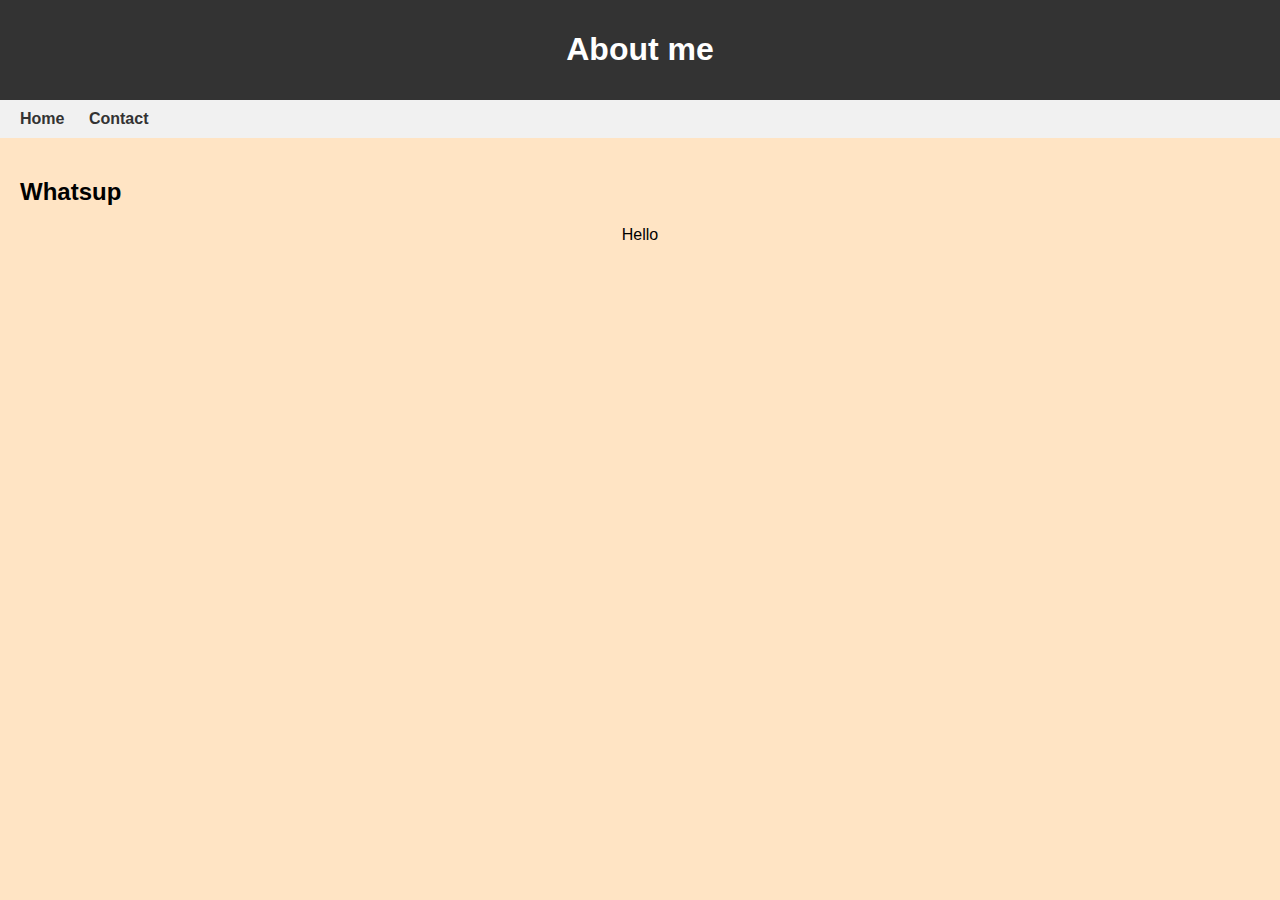
==== About.html @ f4013c04 "first commit" ====
<!DOCTYPE html>
<html lang="en">

<head>
    <meta charset="UTF-8">
    <meta name="viewport" content="width=device-width, initial-scale=1.0">
    <link rel="stylesheet" href="app.css">
    <title>Fahad Hasan</title>
</head>

<body>

    <header>
        <h1>About me</h1>
    </header>

    <nav>
        <a href="Index.html">Home</a>
        <a href="#">Contact</a>
    </nav>

    <section>
        <h2>Whatsup</h2>
        <p>Hello</p>
    </section>
</body>

</html>
---- app.css ----
/* Add your CSS styles here */
body {
    font-family: Arial, sans-serif;
    margin: 0;
    padding: 0;
    box-sizing: border-box;
    background-color: bisque;
}

header {
    background-color: #333;
    color: white;
    padding: 10px;
    text-align: center;
}

nav {
    background-color: #f1f1f1;
    padding: 10px;
}

nav a {
    margin: 0 10px;
    text-decoration: none;
    color: #333;
    font-weight: bold;
}

section {
    padding: 20px;
}

footer {
    background-color: #333;
    color: white;
    padding: 10px;
    text-align: center;
}

p{
    text-align: center;
}
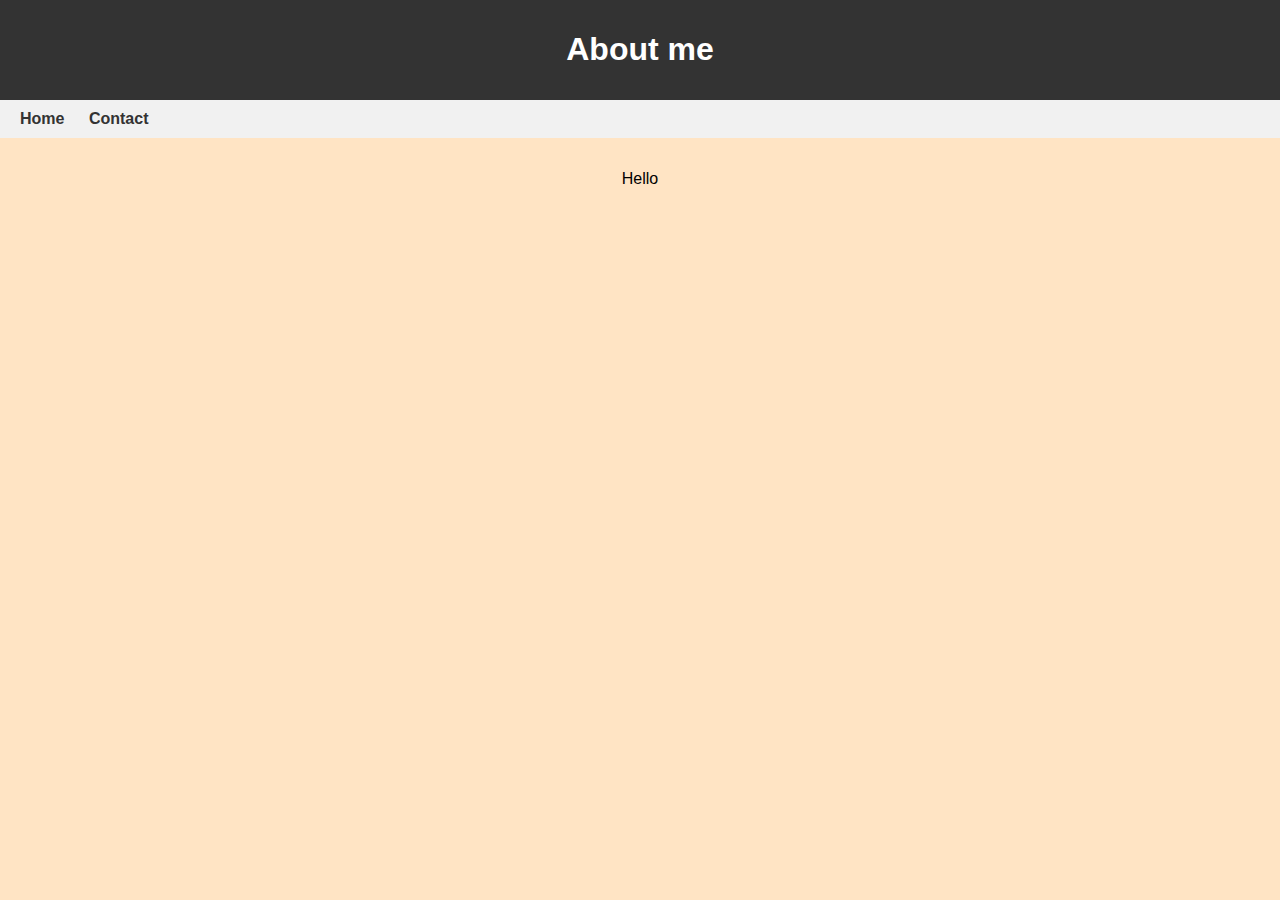
==== commit 54ce3c4d: "ImageAdded" ====
--- a/About.html
+++ b/About.html
@@ -18,11 +18,7 @@
         <a href="Index.html">Home</a>
         <a href="#">Contact</a>
     </nav>
-
-    <section>
-        <h2>Whatsup</h2>
         <p>Hello</p>
-    </section>
 </body>
 
 </html>--- a/app.css
+++ b/app.css
@@ -39,5 +39,27 @@
 }
 
 p{
+    padding-left: 5rem;
+    padding-right: 5rem;
+    padding-top: 1rem;
+    padding-bottom: 2rem;
     text-align: center;
 }
+
+img{
+    display: block;
+    margin-left: 2rem;
+    margin-right: auto;
+    width: 50%;
+}
+
+@media (max-width: 700px){
+    img{
+        height: 70%;
+    }
+}
+
+h2{
+    text-align: center;
+    font-size: 3em;
+}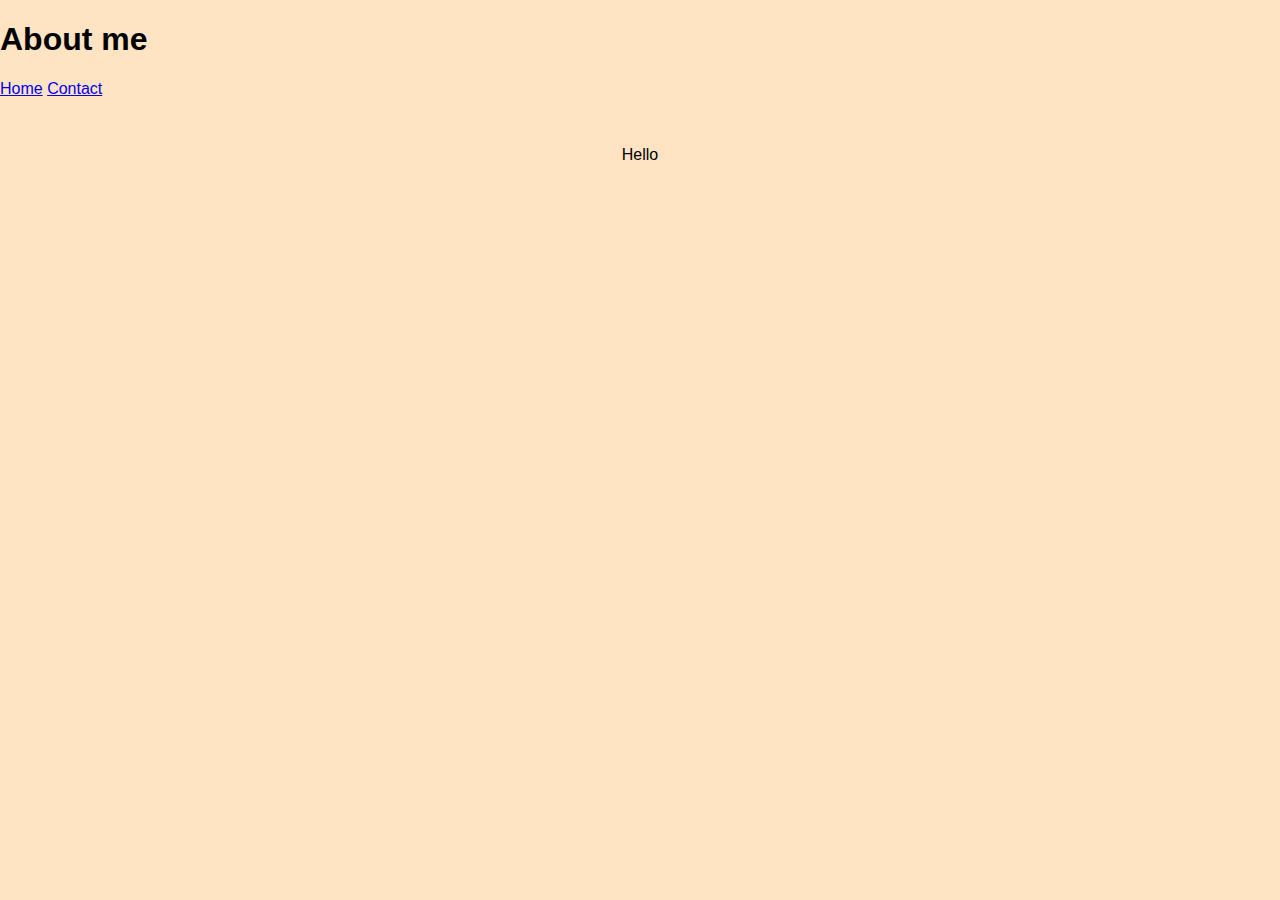
==== commit e07a02e6: "Added sticky header" ====
--- a/About.html
+++ b/About.html
@@ -10,14 +10,14 @@
 
 <body>
 
-    <header>
+
         <h1>About me</h1>
-    </header>
 
-    <nav>
+
+
         <a href="Index.html">Home</a>
         <a href="#">Contact</a>
-    </nav>
+
         <p>Hello</p>
 </body>
 
--- a/app.css
+++ b/app.css
@@ -6,60 +6,62 @@
     padding: 0;
     box-sizing: border-box;
     background-color: bisque;
+
 }
 
-header {
-    background-color: #333;
-    color: white;
-    padding: 10px;
-    text-align: center;
-}
 
-nav {
-    background-color: #f1f1f1;
-    padding: 10px;
-}
-
-nav a {
-    margin: 0 10px;
-    text-decoration: none;
-    color: #333;
-    font-weight: bold;
-}
-
-section {
-    padding: 20px;
-}
-
-footer {
-    background-color: #333;
-    color: white;
-    padding: 10px;
-    text-align: center;
-}
 
 p{
     padding-left: 5rem;
     padding-right: 5rem;
-    padding-top: 1rem;
+    padding-top: 2rem;
     padding-bottom: 2rem;
     text-align: center;
+}
+
+
+
+#HeadCont {
+    align-items: center;
+    position: fixed;
+    width: 100%;
+    background-color: rgb(250, 250, 250);
+    top: 0;
+    padding: 1rem; 
 }
 
 img{
     display: block;
     margin-left: 2rem;
     margin-right: auto;
-    width: 50%;
+    width: 100%;
 }
 
-@media (max-width: 700px){
+@media (max-width: 800px){
+    #TextNextToImg{
+        font-size: 0.6em;
+        padding-left: 2rem;
+        padding-right: 2rem;
+    }
+
     img{
-        height: 70%;
+        width: 50%;
     }
 }
 
 h2{
     text-align: center;
     font-size: 3em;
-}+}
+
+#IMGWITHTEXT{
+    display: flex;
+
+}
+
+#Main{
+
+}
+
+
+
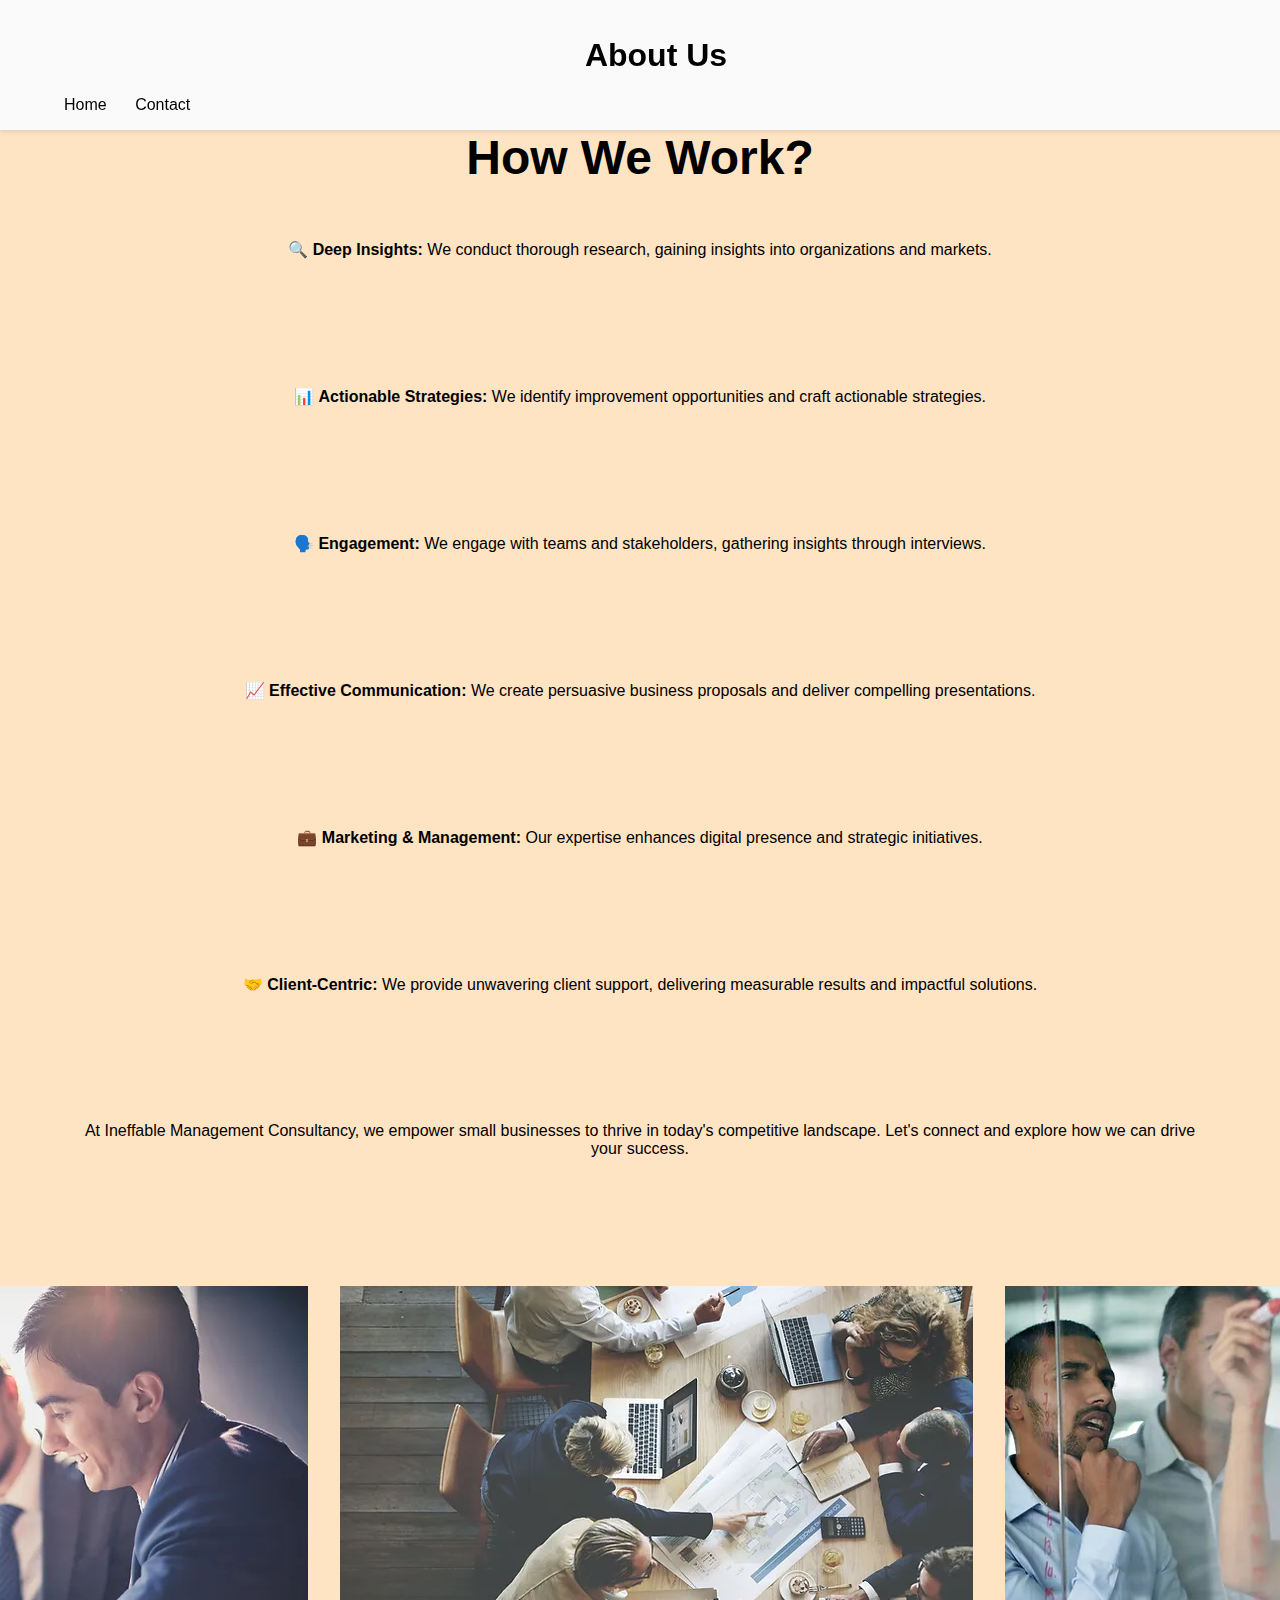
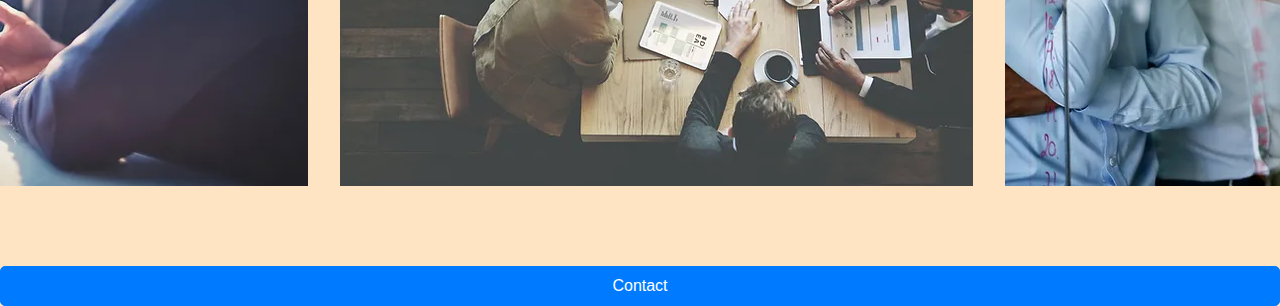
==== commit d6e5c4c2: "Added proper About page" ====
--- a/About.html
+++ b/About.html
@@ -10,15 +10,44 @@
 
 <body>
 
+    <div id='HeadCont'>
 
-        <h1>About me</h1>
+        <h1>About Us</h1>
+        <div id="links">
+             <a href="Index.html" id="links">Home</a>
+             <a href="Contact.html" id="links">Contact</a>
+        </div>
+    </div>
+    
+<div id="Main">
+
+    <div id="HowWeWork">
+        <h2>How We Work?</h2>
+        <p>🔍 <strong>Deep Insights:</strong> We conduct thorough research, gaining insights into organizations and markets.</p>
+
+        <p>📊 <strong>Actionable Strategies:</strong> We identify improvement opportunities and craft actionable strategies.</p>
+        
+        <p>🗣️ <strong>Engagement:</strong> We engage with teams and stakeholders, gathering insights through interviews.</p>
+        
+        <p>📈 <strong>Effective Communication:</strong> We create persuasive business proposals and deliver compelling presentations.</p>
+        
+        <p>💼 <strong>Marketing & Management:</strong> Our expertise enhances digital presence and strategic initiatives.</p>
+        
+        <p>🤝 <strong>Client-Centric:</strong> We provide unwavering client support, delivering measurable results and impactful solutions.</p>
+        
+        <p>At Ineffable Management Consultancy, we empower small businesses to thrive in today's competitive landscape. Let's connect and explore how we can drive your success.</p>
+    </div>
 
 
 
-        <a href="Index.html">Home</a>
-        <a href="#">Contact</a>
 
-        <p>Hello</p>
+    </div>  
+   <div id ='Pics'>
+    <img src="./src/Meeting2.webp">
+    <img src="./src/MeetingTable.webp">
+    <img src="./src/People.webp">
+</div>
+    <a href="Contact.html" id="ContactButton">Contact</a>
 </body>
 
 </html>--- a/app.css
+++ b/app.css
@@ -1,67 +1,238 @@
-
-/* Add your CSS styles here */
 body {
     font-family: Arial, sans-serif;
     margin: 0;
     padding: 0;
     box-sizing: border-box;
     background-color: bisque;
-
-}
-
-
-
-p{
-    padding-left: 5rem;
-    padding-right: 5rem;
-    padding-top: 2rem;
-    padding-bottom: 2rem;
-    text-align: center;
-}
-
-
+}
+
+p {
+    padding: 2rem 5rem;
+    text-align: center;
+}
+
+h1{
+    text-align: center;
+}
 
 #HeadCont {
-    align-items: center;
     position: fixed;
     width: 100%;
-    background-color: rgb(250, 250, 250);
+    background-color: #fafafa;
     top: 0;
-    padding: 1rem; 
-}
-
-img{
+    padding: 1rem;
+    box-shadow: 0 2px 4px rgba(0, 0, 0, 0.1); /* Add a subtle shadow for depth */
+    z-index: 1;
+}
+
+img {
     display: block;
     margin-left: 2rem;
     margin-right: auto;
     width: 100%;
-}
-
-@media (max-width: 800px){
+ 
+}
+
+p{
+    padding-top: 5rem;
+}
+@media (max-width: 800px) {
+    p {
+        padding: 2rem;
+        font-size: 1rem;
+    }
+
+    img {
+        width: 50%;
+    }
+
+    
+}
+
+@media (max-width: 600px) {
+    p {
+        padding: 1rem;
+        font-size: 0.7rem;
+    }
+
+    img {
+        width: 50%;
+    }
+
+    h2 {
+        font-size: 2rem;
+    }
+
+    a {
+        font-size: 0.9rem;
+        margin-left: 0.3rem;
+    }
+}
+
+@media (max-width: 500px) {
+
+    a {
+        font-size: 0.7rem;
+        
+    }
+}
+
+#links{
+    color: #000;
+    text-decoration: none;
+    transition: color 0.3s ease; /* Smooth transition for link color */
+    margin-left: 1.5rem;
+    justify-content: space-between;
+}
+
+
+h3{
+    text-align: center;
+    font-size: 3rem;
+}
+
+#IMGWITHTEXT {
+    display: flex;
+    align-items: center;
+}
+
+#Main {
+    margin-top: 10rem;
+
+}
+
+
+
+a:hover {
+    color: #555; /* Darken link color on hover */
+    text-decoration: underline;
+}
+
+h2 {
+    font-size: 3rem;
+    position: absolute;
+    top: 10%; /* Adjust the top value to position it where you want */
+    left: 50%;
+    transform: translateX(-50%);
+}
+
+
+@media (min-width: 1300px) {
+
     #TextNextToImg{
-        font-size: 0.6em;
-        padding-left: 2rem;
-        padding-right: 2rem;
-    }
-
-    img{
-        width: 50%;
-    }
-}
-
-h2{
-    text-align: center;
-    font-size: 3em;
-}
-
-#IMGWITHTEXT{
+        font-size: larger;
+    }
+
+}
+
+@media (min-width: 1000px) {
+
+    #TextNextToImg{
+        font-size: larger;
+    }
+
+}
+
+@media (max-width: 800px) {
+
+    h2 {
+        font-size: 2rem;
+    }
+}
+
+@media (max-width: 600px) {
+
+    h2 {
+        font-size: 1rem;
+    }
+
+}
+
+#mpic{
+    display: block;
+    width: 60%;
+    margin-left: auto;
+    margin-right: auto;
+    z-index: 0;
+}
+
+
+#Title{
+    text-align: center;
+    position: relative;
+}
+
+form{
+    margin-top: 5rem;
+}
+
+button {
+
+    padding: 10px 20px;
+    font-size: 16px;
+    font-weight: bold;
+    text-align: center;
+    text-decoration: none;
+    cursor: pointer;
+    border: none;
+    border-radius: 5px;
+    color: #fff;
+    background-color: #3498db;
+    transition: background-color 0.3s ease;
+  }
+
+  button:hover {
+    background-color: #2980b9;
+  }
+
+
+input[type="text"],
+input[type="email"],
+input[type="password"],
+input[type="submit"] {
+  display: block;
+  width: 100%;
+  padding: 1rem;
+  margin-bottom: 15px;
+  border: 1px solid #ccc;
+  border-radius: 5px;
+  box-shadow: inset 0 1px 2px rgba(0, 0, 0, 0.1);
+  transition: border-color 0.3s ease;
+}
+
+
+#HeadCont2 {
+ 
+    background-color: #fafafa;
+    padding: 1rem;
+    box-shadow: 0 2px 4px rgba(0, 0, 0, 0.1); /* Add a subtle shadow for depth */
+}
+
+#Pics{
+    padding: 5rem;
     display: flex;
-
-}
-
-#Main{
-
-}
-
-
-
+    justify-content: center;
+}
+
+#ContactButton {
+    padding: 10px 20px;
+    display: flex; /* Ensure the link is treated as a block element */
+    justify-content: center;
+    text-align: center; /* Center text within the link */
+    font-size: 16px; /* Adjust the font size as needed */
+    text-decoration: none;
+    background-color: #007bff; /* Set the background color */
+    color: #fff; /* Set the text color */
+    border: 1px solid #007bff; /* Add a border for a button-like appearance */
+    border-radius: 5px; /* Optional: Add rounded corners */
+    cursor: pointer; /* Change cursor on hover for better user experience */
+}
+
+#ContactButton:hover {
+    background-color: #0056b3; /* Change background color on hover */
+    border-color: #0056b3; /* Change border color on hover */
+}
+
+#SkylineGif{
+
+}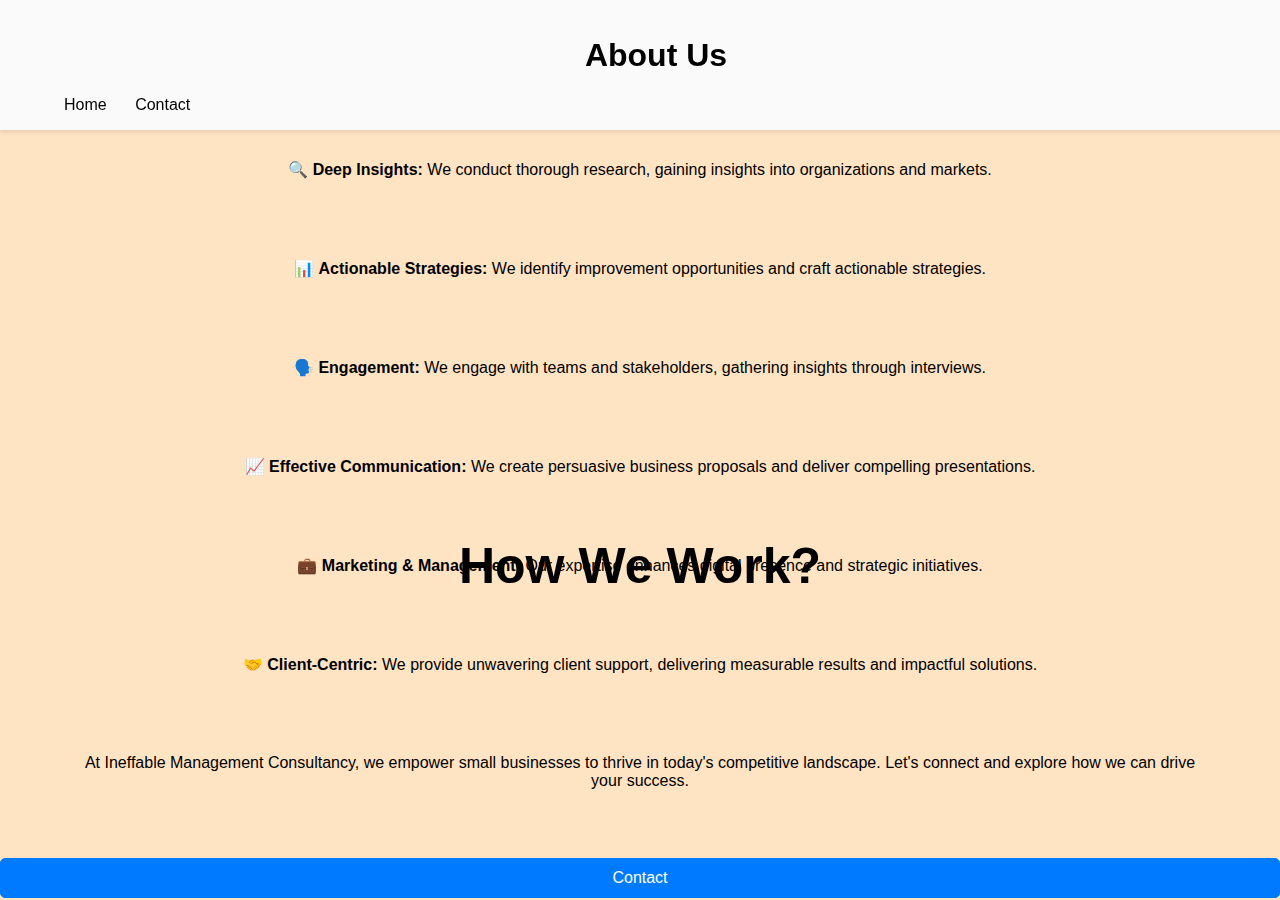
==== commit b3e6554c: "Getting rid of pics on about temp" ====
--- a/About.html
+++ b/About.html
@@ -43,9 +43,9 @@
 
     </div>  
    <div id ='Pics'>
-    <img src="./src/Meeting2.webp">
+    <!-- <img src="./src/Meeting2.webp">
     <img src="./src/MeetingTable.webp">
-    <img src="./src/People.webp">
+    <img src="./src/People.webp"> -->
 </div>
     <a href="Contact.html" id="ContactButton">Contact</a>
 </body>
--- a/app.css
+++ b/app.css
@@ -6,10 +6,7 @@
     background-color: bisque;
 }
 
-p {
-    padding: 2rem 5rem;
-    text-align: center;
-}
+
 
 h1{
     text-align: center;
@@ -22,60 +19,19 @@
     top: 0;
     padding: 1rem;
     box-shadow: 0 2px 4px rgba(0, 0, 0, 0.1); /* Add a subtle shadow for depth */
-    z-index: 1;
-}
-
-img {
+    z-index: 2;
+}
+
+/* img {
     display: block;
     margin-left: 2rem;
     margin-right: auto;
     width: 100%;
  
-}
-
-p{
-    padding-top: 5rem;
-}
-@media (max-width: 800px) {
-    p {
-        padding: 2rem;
-        font-size: 1rem;
-    }
-
-    img {
-        width: 50%;
-    }
-
-    
-}
-
-@media (max-width: 600px) {
-    p {
-        padding: 1rem;
-        font-size: 0.7rem;
-    }
-
-    img {
-        width: 50%;
-    }
-
-    h2 {
-        font-size: 2rem;
-    }
-
-    a {
-        font-size: 0.9rem;
-        margin-left: 0.3rem;
-    }
-}
-
-@media (max-width: 500px) {
-
-    a {
-        font-size: 0.7rem;
-        
-    }
-}
+} */
+
+
+
 
 #links{
     color: #000;
@@ -92,65 +48,27 @@
 }
 
 #IMGWITHTEXT {
+    /* background-color: #4a4a58; */
+    align-items: center;
     display: flex;
-    align-items: center;
-}
-
-#Main {
-    margin-top: 10rem;
-
-}
-
-
+}
+
+
+
+
+#Subheading{
+    font-size: large;
+}
 
 a:hover {
     color: #555; /* Darken link color on hover */
     text-decoration: underline;
 }
 
-h2 {
-    font-size: 3rem;
-    position: absolute;
-    top: 10%; /* Adjust the top value to position it where you want */
-    left: 50%;
-    transform: translateX(-50%);
-}
-
-
-@media (min-width: 1300px) {
-
-    #TextNextToImg{
-        font-size: larger;
-    }
-
-}
-
-@media (min-width: 1000px) {
-
-    #TextNextToImg{
-        font-size: larger;
-    }
-
-}
-
-@media (max-width: 800px) {
-
-    h2 {
-        font-size: 2rem;
-    }
-}
-
-@media (max-width: 600px) {
-
-    h2 {
-        font-size: 1rem;
-    }
-
-}
 
 #mpic{
     display: block;
-    width: 60%;
+    width: 100%;
     margin-left: auto;
     margin-right: auto;
     z-index: 0;
@@ -208,11 +126,145 @@
     box-shadow: 0 2px 4px rgba(0, 0, 0, 0.1); /* Add a subtle shadow for depth */
 }
 
-#Pics{
-    padding: 5rem;
+#Pics {
     display: flex;
-    justify-content: center;
-}
+    flex-wrap: wrap;
+    justify-content: space-around;  /*Center items with space around them */
+    max-width: 100%;
+    padding: 10px; /* Adding padding to the container */
+    box-sizing: border-box;
+}
+
+/* Responsive images within the container */
+#Pics img {
+    max-width: 100%; /* Make sure images don't exceed their container */
+    height: auto; /* Maintain aspect ratio */
+}
+
+
+
+@media screen and (min-width: 0px) {
+    #Main {
+        margin-top: 10.45rem;
+    }
+}
+
+@media screen and (min-width: 536px) {
+    #Main {
+        margin-top: 8rem;
+    }
+}
+
+
+
+@media screen and (max-width: 600px) {
+    #Pics {
+        justify-content: center; /* Center items for smaller screens */
+    }
+
+
+}
+
+@media screen and (min-width: 0px) {
+    h2 {
+        color: #000000;
+        font-size: 15px;
+        position: absolute;
+        top: 55%; /* Adjust the top value to position it where you want */
+        left: 50%;
+        transform: translateX(-50%);
+        z-index: 1;
+    }
+    p {
+        padding: 0.5rem 1rem;
+        text-align: center;
+    }
+}
+
+@media screen and (min-width: 600px) {
+    h2 {
+        color: #000000;
+        font-size: 30px;
+        position: absolute;
+        top: 55%; /* Adjust the top value to position it where you want */
+        left: 50%;
+        transform: translateX(-50%);
+        z-index: 1;
+    }
+
+    p {
+        padding: 2rem 5rem;
+        text-align: center;
+    }
+}
+
+
+@media screen and (min-width: 800px) {
+    h2 {
+        color: #000000;
+        font-size: 40px;
+        position: absolute;
+        top: 55%; /* Adjust the top value to position it where you want */
+        left: 50%;
+        transform: translateX(-50%);
+        z-index: 1;
+    }
+    p {
+        padding: 2rem 5rem;
+        text-align: center;
+    }
+}
+
+@media screen and (min-width: 1000px) {
+    h2 {
+        color: #000000;
+        font-size: 50px;
+        position: absolute;
+        top: 55%; /* Adjust the top value to position it where you want */
+        left: 50%;
+        transform: translateX(-50%);
+        z-index: 1;
+    }
+    p {
+        padding: 2rem 5rem;
+        text-align: center;
+    }
+}
+
+@media screen and (min-width: 1200px) {
+    h2 {
+        color: #000000;
+        font-size: 50px;
+        position: absolute;
+        top: 55%; /* Adjust the top value to position it where you want */
+        left: 50%;
+        transform: translateX(-50%);
+        z-index: 1;
+    }
+    p {
+        padding: 2rem 5rem;
+        text-align: center;
+    }
+}
+
+@media screen and (min-width: 1800px) {
+    h2 {
+        color: #000000;
+        font-size: 60px;
+        position: absolute;
+        top: 55%; /* Adjust the top value to position it where you want */
+        left: 50%;
+        transform: translateX(-50%);
+        z-index: 1;
+    }
+    p {
+        padding: 2rem 5rem;
+        text-align: center;
+    }
+}
+
+
+
 
 #ContactButton {
     padding: 10px 20px;
@@ -233,6 +285,19 @@
     border-color: #0056b3; /* Change border color on hover */
 }
 
-#SkylineGif{
-
-}+
+
+#box{
+    color: #fafafa;
+    position: absolute;
+    top: 60%;
+    left: 50%;
+    transform: translateX(-50%);
+    background-color: #ccc;
+    width: 100%;
+    height: 40%;
+    color: #ccc;
+    opacity: 0.6;
+}
+
+
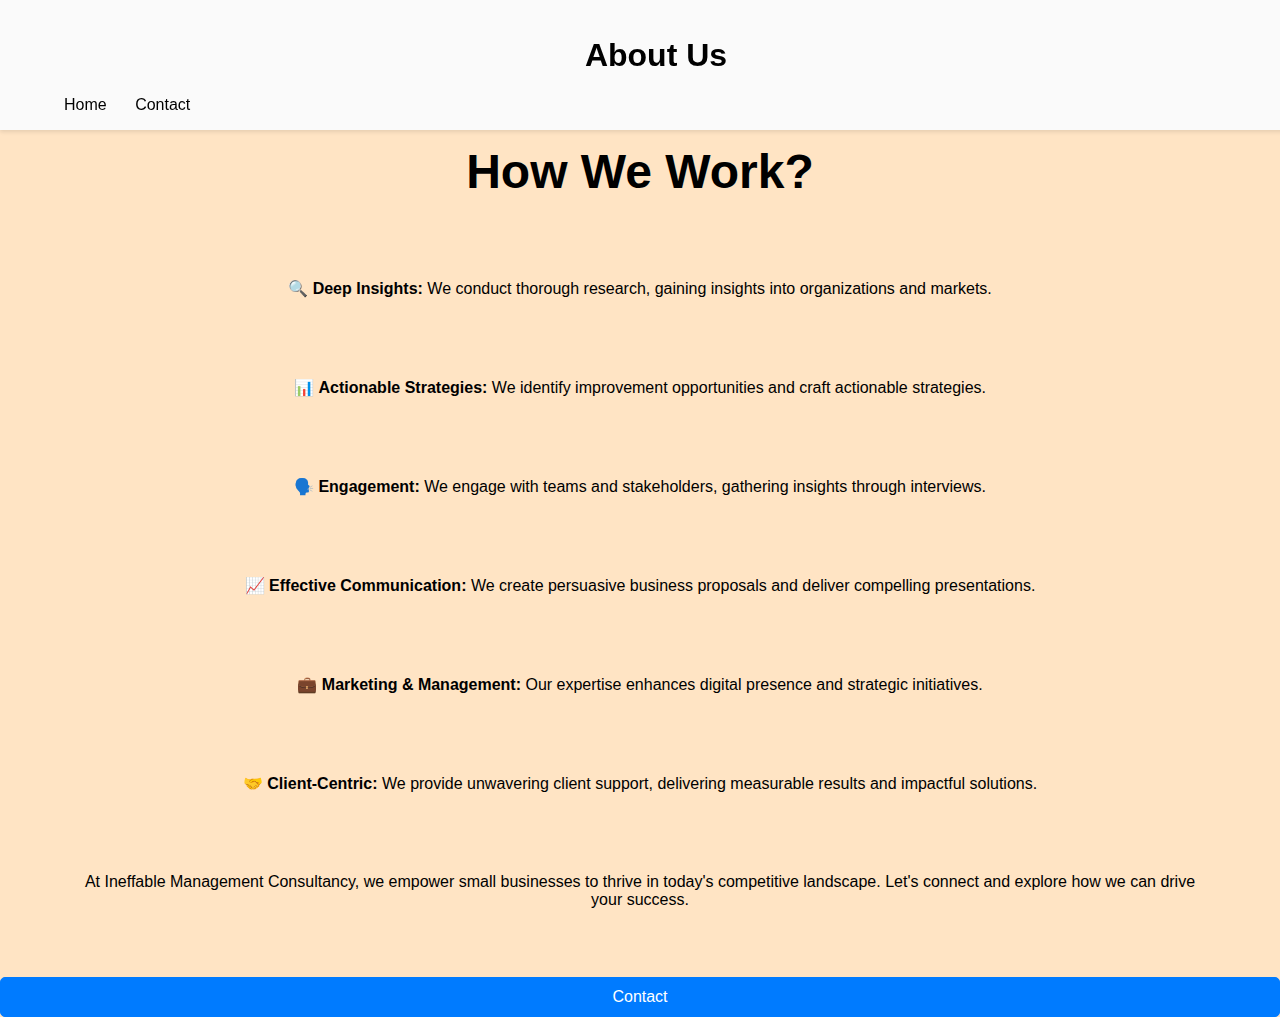
==== commit 7cb356c1: "Css Change" ====
--- a/About.html
+++ b/About.html
@@ -18,11 +18,11 @@
              <a href="Contact.html" id="links">Contact</a>
         </div>
     </div>
-    
+   
 <div id="Main">
-
+    <h3 id="AboutTitle">How We Work?</h3>
     <div id="HowWeWork">
-        <h2>How We Work?</h2>
+       
         <p>🔍 <strong>Deep Insights:</strong> We conduct thorough research, gaining insights into organizations and markets.</p>
 
         <p>📊 <strong>Actionable Strategies:</strong> We identify improvement opportunities and craft actionable strategies.</p>
--- a/app.css
+++ b/app.css
@@ -141,6 +141,9 @@
     height: auto; /* Maintain aspect ratio */
 }
 
+#AboutTitle {
+    padding-top: 1rem;
+}
 
 
 @media screen and (min-width: 0px) {
